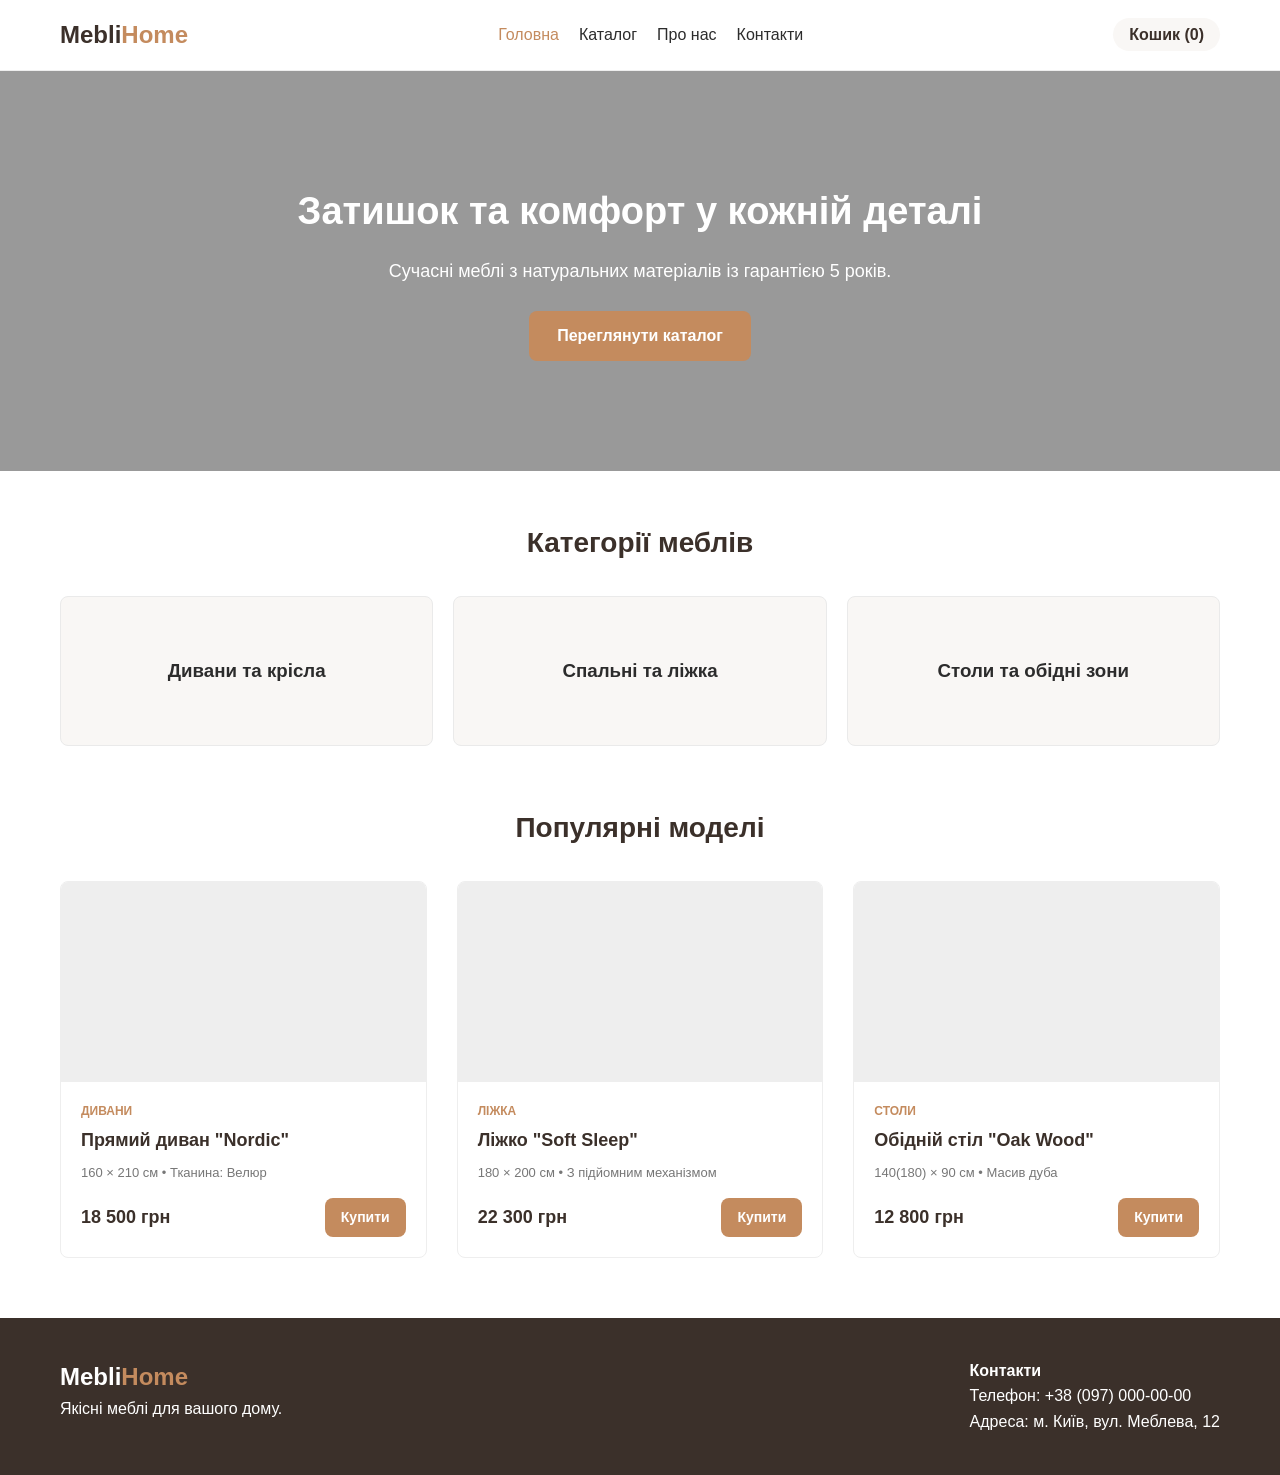
==== index.html @ 6b781949 "v1" ====
<!DOCTYPE html>
<html lang="uk">
<head>
  <meta charset="UTF-8">
  <meta name="viewport" content="width=device-width, initial-scale=1.0">
  <title>MebliHome — Інтернет-магазин сучасних меблів</title>
  <link rel="stylesheet" href="style.css">
</head>
<body>

  <!-- Шапка -->
  <!-- Шапка -->
  <header class="header">
    <div class="container header__wrapper">
      <a href="index.html" class="logo">Mebli<span>Home</span></a>
      <nav class="nav">
        <a href="index.html" class="active">Головна</a>
        <a href="catalog.html">Каталог</a>
        <a href="#">Про нас</a>
        <a href="#">Контакти</a>
      </nav>
      <div class="header__cart">
        <a href="cart.html" class="cart-btn">Кошик (<span>0</span>)</a>
      </div>
    </div>
  </header>

  <!-- Головний банер -->
  <section class="hero">
    <div class="container hero__content">
      <h1>Затишок та комфорт у кожній деталі</h1>
      <p>Сучасні меблі з натуральних матеріалів із гарантією 5 років.</p>
      <a href="catalog.html" class="btn">Переглянути каталог</a>
    </div>
  </section>

  <!-- Категорії -->
  <section class="categories container">
    <h2 class="section-title">Категорії меблів</h2>
    <div class="categories__grid">
      <div class="cat-card">
        <h3>Дивани та крісла</h3>
      </div>
      <div class="cat-card">
        <h3>Спальні та ліжка</h3>
      </div>
      <div class="cat-card">
        <h3>Столи та обідні зони</h3>
      </div>
    </div>
  </section>

  <!-- Товари (Хіти продажів) -->
  <section class="products container">
    <h2 class="section-title">Популярні моделі</h2>
    <div class="product-grid">
      
      <article class="product-card">
        <div class="product-card__img"></div>
        <div class="product-card__info">
          <span class="category-tag">Дивани</span>
          <h3>Прямий диван "Nordic"</h3>
          <p class="specs">160 × 210 см • Тканина: Велюр</p>
          <div class="product-card__bottom">
            <span class="price">18 500 грн</span>
            <a href="product.html" class="btn btn--sm">Купити</a>
          </div>
        </div>
      </article>

      <article class="product-card">
        <div class="product-card__img"></div>
        <div class="product-card__info">
          <span class="category-tag">Ліжка</span>
          <h3>Ліжко "Soft Sleep"</h3>
          <p class="specs">180 × 200 см • З підйомним механізмом</p>
          <div class="product-card__bottom">
            <span class="price">22 300 грн</span>
            <a href="product.html" class="btn btn--sm">Купити</a>
          </div>
        </div>
      </article>

      <article class="product-card">
        <div class="product-card__img"></div>
        <div class="product-card__info">
          <span class="category-tag">Столи</span>
          <h3>Обідній стіл "Oak Wood"</h3>
          <p class="specs">140(180) × 90 см • Масив дуба</p>
          <div class="product-card__bottom">
            <span class="price">12 800 грн</span>
            <a href="product.html" class="btn btn--sm">Купити</a>
          </div>
        </div>
      </article>

    </div>
  </section>

  <!-- Футер -->
  <footer class="footer">
    <div class="container footer__wrapper">
      <div>
        <a href="index.html" class="logo">Mebli<span>Home</span></a>
        <p>Якісні меблі для вашого дому.</p>
      </div>
      <div class="contacts">
        <h4>Контакти</h4>
        <p>Телефон: +38 (097) 000-00-00</p>
        <p>Адреса: м. Київ, вул. Меблева, 12</p>
      </div>
    </div>
  </footer>
<!-- Підключення скрипта -->
  <script src="main.js"></script>
</body>
</html>
---- style.css ----
/* ==========================================================================
   1. СКИДАННЯ, ЗМІННІ ТА БАЗОВІ СТИЛІ
   ========================================================================== */
:root {
  --primary: #3b302a;
  --accent: #c48b5e;
  --accent-hover: #b07a4f;
  --bg-light: #f9f7f5;
  --text: #2c2c2c;
  --text-muted: #777777;
  --white: #ffffff;
  --radius: 8px;
}

* {
  box-sizing: border-box;
  margin: 0;
  padding: 0;
}

body {
  font-family: 'Segoe UI', Tahoma, Geneva, Verdana, sans-serif;
  color: var(--text);
  background-color: var(--white);
  line-height: 1.6;
}

.container {
  max-width: 1200px;
  margin: 0 auto;
  padding: 0 20px;
}

/* ==========================================================================
   2. ШАПКА (HEADER)
   ========================================================================== */
.header {
  background: var(--white);
  border-bottom: 1px solid #eee;
  position: sticky;
  top: 0;
  z-index: 100;
}

.header__wrapper {
  display: flex;
  justify-content: space-between;
  align-items: center;
  height: 70px;
}

.logo {
  font-size: 24px;
  font-weight: 700;
  color: var(--primary);
  text-decoration: none;
}

.logo span {
  color: var(--accent);
}

.nav {
  display: flex;
  gap: 20px;
}

.nav a {
  text-decoration: none;
  color: var(--text);
  font-weight: 500;
  transition: color 0.3s;
}

.nav a:hover, 
.nav a.active {
  color: var(--accent);
}

.cart-btn {
  text-decoration: none;
  color: var(--primary);
  font-weight: 600;
  padding: 8px 16px;
  background-color: var(--bg-light);
  border-radius: 20px;
  transition: background-color 0.3s;
}

.cart-btn:hover {
  background-color: #f0ece9;
}

/* ==========================================================================
   3. КНОПКИ ТА ЗАГОЛОВКИ
   ========================================================================== */
.btn {
  display: inline-block;
  padding: 12px 28px;
  background-color: var(--accent);
  color: var(--white);
  text-decoration: none;
  border-radius: var(--radius);
  font-weight: 600;
  border: none;
  cursor: pointer;
  transition: background 0.3s;
}

.btn:hover {
  background-color: var(--accent-hover);
}

.btn--sm {
  padding: 8px 16px;
  font-size: 14px;
}

.btn--lg {
  padding: 14px 32px;
  font-size: 16px;
}

.section-title {
  font-size: 28px;
  margin-bottom: 30px;
  color: var(--primary);
  text-align: center;
}

.page-header {
  margin-top: 30px;
  margin-bottom: 30px;
}

.breadcrumbs {
  display: flex;
  list-style: none;
  gap: 10px;
  font-size: 14px;
  color: var(--text-muted);
  margin-bottom: 10px;
}

.breadcrumbs a {
  color: var(--text-muted);
  text-decoration: none;
}

.breadcrumbs a:hover {
  color: var(--accent);
}

.breadcrumbs li:not(:last-child)::after {
  content: "/";
  margin-left: 10px;
}

/* ==========================================================================
   4. ГОЛОВНА СТОРІНКА (INDEX.HTML)
   ========================================================================== */
.hero {
  background: linear-gradient(rgba(0,0,0,0.4), rgba(0,0,0,0.4)), url('https://images.unsplash.com/photo-1555041469-a586c61ea9bc?auto=format&fit=crop&w=1200&q=80') center/cover no-repeat;
  height: 400px;
  display: flex;
  align-items: center;
  color: var(--white);
  text-align: center;
  margin-bottom: 50px;
}

.hero__content h1 {
  font-size: 38px;
  margin-bottom: 15px;
}

.hero__content p {
  font-size: 18px;
  margin-bottom: 25px;
}

.categories__grid {
  display: grid;
  grid-template-columns: repeat(auto-fit, minmax(280px, 1fr));
  gap: 20px;
  margin-bottom: 60px;
}

.cat-card {
  height: 150px;
  background: var(--bg-light);
  border-radius: var(--radius);
  display: flex;
  align-items: center;
  justify-content: center;
  border: 1px solid #eaeaea;
  transition: transform 0.3s;
}

.cat-card:hover {
  transform: translateY(-5px);
}

/* ==========================================================================
   5. КАРТКИ ТОВАРІВ ТА СІТКА (PRODUCT CARD & GRID)
   ========================================================================== */
.product-grid {
  display: grid;
  grid-template-columns: repeat(auto-fill, minmax(280px, 1fr));
  gap: 30px;
  margin-bottom: 60px;
}

.product-card {
  border: 1px solid #eee;
  border-radius: var(--radius);
  overflow: hidden;
  display: flex;
  flex-direction: column;
}

.product-card__img {
  height: 200px;
  background: #eee url('https://images.unsplash.com/photo-1586023492125-27b2c045efd7?auto=format&fit=crop&w=500&q=80') center/cover no-repeat;
}

.product-card__info {
  padding: 20px;
  display: flex;
  flex-direction: column;
  flex-grow: 1;
}

.category-tag {
  font-size: 12px;
  color: var(--accent);
  text-transform: uppercase;
  font-weight: 700;
  margin-bottom: 5px;
}

.product-card h3 {
  font-size: 18px;
  margin-bottom: 8px;
  color: var(--primary);
}

.specs {
  font-size: 13px;
  color: var(--text-muted);
  margin-bottom: 15px;
}

.product-card__bottom {
  margin-top: auto;
  display: flex;
  justify-content: space-between;
  align-items: center;
}

.price {
  font-size: 18px;
  font-weight: 700;
  color: var(--primary);
}

/* ==========================================================================
   6. КАТАЛОГ ТА БОКОВИЙ ФІЛЬТР (CATALOG.HTML)
   ========================================================================== */
.catalog-layout {
  display: grid;
  grid-template-columns: 260px 1fr;
  gap: 40px;
  align-items: start;
  margin-bottom: 60px;
}

.filter-sidebar {
  background-color: var(--bg-light);
  padding: 24px;
  border-radius: var(--radius);
  border: 1px solid #eaeaea;
}

.filter-title {
  font-size: 20px;
  margin-bottom: 20px;
  color: var(--primary);
  border-bottom: 2px solid var(--accent);
  padding-bottom: 8px;
}

.filter-group {
  margin-bottom: 25px;
}

.filter-group h4 {
  font-size: 15px;
  margin-bottom: 12px;
  color: var(--primary);
}

.filter-checkbox {
  display: flex;
  align-items: center;
  gap: 10px;
  font-size: 14px;
  margin-bottom: 8px;
  cursor: pointer;
  user-select: none;
}

.filter-checkbox input[type="checkbox"] {
  accent-color: var(--accent);
  width: 16px;
  height: 16px;
  cursor: pointer;
}

.price-range {
  display: flex;
  align-items: center;
  gap: 8px;
}

.price-range input {
  width: 100%;
  padding: 8px 10px;
  border: 1px solid #ccc;
  border-radius: 4px;
  font-size: 14px;
  outline: none;
}

.price-range input:focus {
  border-color: var(--accent);
}

.filter-actions {
  display: flex;
  flex-direction: column;
  gap: 10px;
}

.filter-btn {
  width: 100%;
  text-align: center;
}

.btn-reset {
  background: transparent;
  border: none;
  color: var(--text-muted);
  font-size: 13px;
  cursor: pointer;
  text-decoration: underline;
  text-align: center;
}

.btn-reset:hover {
  color: var(--primary);
}

.catalog-toolbar {
  display: flex;
  justify-content: space-between;
  align-items: center;
  margin-bottom: 25px;
  padding-bottom: 15px;
  border-bottom: 1px solid #eee;
}

.products-count {
  font-size: 14px;
  color: var(--text-muted);
}

.sort-select-wrapper {
  display: flex;
  align-items: center;
  gap: 10px;
  font-size: 14px;
}

.sort-select-wrapper select {
  padding: 8px 12px;
  border: 1px solid #ccc;
  border-radius: 4px;
  outline: none;
  background-color: var(--white);
  cursor: pointer;
}

.pagination {
  display: flex;
  justify-content: center;
  gap: 8px;
  margin-top: 40px;
}

.pagination__item {
  display: inline-flex;
  justify-content: center;
  align-items: center;
  width: 40px;
  height: 40px;
  border: 1px solid #ddd;
  border-radius: 4px;
  text-decoration: none;
  color: var(--primary);
  font-weight: 600;
  transition: all 0.2s;
}

.pagination__item:hover, 
.pagination__item.active {
  background-color: var(--accent);
  color: var(--white);
  border-color: var(--accent);
}

/* ==========================================================================
   7. СТОРІНКА ТОВАРУ (PRODUCT.HTML)
   ========================================================================== */
.product-detail {
  margin-bottom: 60px;
}

.product-detail__grid {
  display: grid;
  grid-template-columns: 1fr 1fr;
  gap: 50px;
  margin-bottom: 50px;
}

.product-gallery {
  display: flex;
  flex-direction: column;
  gap: 15px;
}

.product-gallery__main {
  width: 100%;
  height: 420px;
  background: #eee url('https://images.unsplash.com/photo-1555041469-a586c61ea9bc?auto=format&fit=crop&w=800&q=80') center/cover no-repeat;
  border-radius: var(--radius);
}

.product-gallery__thumbs {
  display: flex;
  gap: 15px;
}

.thumb {
  width: 80px;
  height: 80px;
  border-radius: 6px;
  background: #eee url('https://images.unsplash.com/photo-1555041469-a586c61ea9bc?auto=format&fit=crop&w=200&q=80') center/cover no-repeat;
  cursor: pointer;
  border: 2px solid transparent;
  transition: border-color 0.2s;
}

.thumb.active, 
.thumb:hover {
  border-color: var(--accent);
}

.product-title {
  font-size: 32px;
  color: var(--primary);
  margin: 5px 0 15px;
}

.product-status {
  display: flex;
  gap: 20px;
  font-size: 14px;
  margin-bottom: 20px;
}

.status--in-stock {
  color: #27ae60;
  font-weight: 600;
}

.rating {
  color: #f39c12;
}

.product-price-box {
  display: flex;
  align-items: baseline;
  gap: 15px;
  margin-bottom: 25px;
}

.price-current {
  font-size: 30px;
  font-weight: 700;
  color: var(--primary);
}

.price-old {
  font-size: 20px;
  color: var(--text-muted);
  text-decoration: line-through;
}

.product-options {
  display: flex;
  flex-direction: column;
  gap: 20px;
  margin-bottom: 30px;
  padding: 20px 0;
  border-top: 1px solid #eee;
  border-bottom: 1px solid #eee;
}

.option-group label {
  display: block;
  font-weight: 600;
  margin-bottom: 10px;
  font-size: 14px;
}

.color-picker {
  display: flex;
  gap: 12px;
}

.color-btn {
  width: 32px;
  height: 32px;
  border-radius: 50%;
  border: 2px solid var(--white);
  outline: 1px solid #ccc;
  cursor: pointer;
  transition: transform 0.2s;
}

.color-btn.active {
  outline: 2px solid var(--accent);
  transform: scale(1.1);
}

.option-select {
  width: 100%;
  max-width: 300px;
  padding: 10px;
  border: 1px solid #ccc;
  border-radius: var(--radius);
  outline: none;
}

.product-actions {
  display: flex;
  gap: 15px;
  margin-bottom: 30px;
}

.quantity-counter {
  display: flex;
  border: 1px solid #ccc;
  border-radius: var(--radius);
  overflow: hidden;
}

.qty-btn {
  width: 40px;
  background: var(--bg-light);
  border: none;
  font-size: 18px;
  cursor: pointer;
}

.quantity-counter input {
  width: 50px;
  border: none;
  text-align: center;
  font-size: 16px;
  outline: none;
}

.product-features {
  list-style: none;
  background: var(--bg-light);
  padding: 15px 20px;
  border-radius: var(--radius);
  display: flex;
  flex-direction: column;
  gap: 8px;
  font-size: 14px;
}

/* Вкладки (Tabs) */
.product-tabs {
  margin-bottom: 60px;
}

.tabs-header {
  display: flex;
  border-bottom: 2px solid #eee;
  margin-bottom: 20px;
}

.tab-btn {
  padding: 12px 24px;
  background: none;
  border: none;
  font-size: 16px;
  font-weight: 600;
  color: var(--text-muted);
  cursor: pointer;
  border-bottom: 2px solid transparent;
  margin-bottom: -2px;
}

.tab-btn.active {
  color: var(--accent);
  border-bottom-color: var(--accent);
}

.tab-content {
  display: none;
  line-height: 1.8;
  color: #444;
}

.tab-content.active {
  display: block;
}

/* ==========================================================================
   8. СПЛИВАЮЧІ СПОВІЩЕННЯ ДЛЯ JS (TOAST)
   ========================================================================== */
.toast-notification {
  position: fixed;
  bottom: 20px;
  right: 20px;
  background-color: var(--primary);
  color: var(--white);
  padding: 14px 24px;
  border-radius: var(--radius);
  border-left: 4px solid var(--accent);
  box-shadow: 0 5px 15px rgba(0, 0, 0, 0.2);
  font-size: 14px;
  font-weight: 500;
  opacity: 0;
  transform: translateY(20px);
  transition: all 0.3s ease;
  z-index: 1000;
}

.toast-notification.show {
  opacity: 1;
  transform: translateY(0);
}

/* ==========================================================================
   9. ФУТЕР (FOOTER)
   ========================================================================== */
.footer {
  background: var(--primary);
  color: var(--white);
  padding: 40px 0;
  margin-top: 60px;
}

.footer__wrapper {
  display: flex;
  justify-content: space-between;
  flex-wrap: wrap;
  gap: 20px;
}

.footer .logo {
  color: var(--white);
}

/* ==========================================================================
   10. АДАПТИВНІСТЬ ДЛЯ МОБІЛЬНИХ ПРИСТРОЇВ (MEDIA QUERIES)
   ========================================================================== */
@media (max-width: 992px) {
  .catalog-layout {
    grid-template-columns: 1fr;
  }

  .filter-sidebar {
    order: -1;
  }
}

@media (max-width: 768px) {
  .header__wrapper {
    flex-direction: column;
    height: auto;
    padding: 15px 0;
    gap: 15px;
  }

  .hero {
    height: 300px;
  }

  .hero__content h1 {
    font-size: 26px;
  }

  .section-title {
    font-size: 22px;
  }

  .product-detail__grid {
    grid-template-columns: 1fr;
    gap: 30px;
  }

  .product-gallery__main {
    height: 280px;
  }

  .product-actions {
    flex-direction: column;
  }

  .btn--lg {
    width: 100%;
    text-align: center;
  }
}

@media (max-width: 576px) {
  .catalog-toolbar {
    flex-direction: column;
    align-items: flex-start;
    gap: 10px;
  }
}
/* ==========================================================================
   11. СТОРІНКА КОШИКА (CART.HTML)
   ========================================================================== */
.cart-page {
  margin-bottom: 60px;
}

.cart-table-wrapper {
  overflow-x: auto;
  margin-bottom: 30px;
}

.cart-table {
  width: 100%;
  border-collapse: collapse;
  text-align: left;
}

.cart-table th, 
.cart-table td {
  padding: 15px;
  border-bottom: 1px solid #eee;
  vertical-align: middle;
}

.cart-table th {
  background-color: var(--bg-light);
  color: var(--primary);
  font-weight: 600;
}

.cart-item__title {
  font-weight: 600;
  color: var(--primary);
}

.cart-item__meta {
  font-size: 13px;
  color: var(--text-muted);
}

.btn-remove {
  background: none;
  border: none;
  color: #e74c3c;
  font-size: 20px;
  cursor: pointer;
  transition: color 0.2s;
}

.btn-remove:hover {
  color: #c0392b;
}

.cart-summary {
  display: flex;
  justify-content: space-between;
  align-items: center;
  background-color: var(--bg-light);
  padding: 24px;
  border-radius: var(--radius);
  border: 1px solid #eaeaea;
}

.cart-total {
  font-size: 20px;
  font-weight: 700;
  color: var(--primary);
}

.cart-empty {
  text-align: center;
  padding: 50px 0;
}

.cart-empty p {
  font-size: 18px;
  color: var(--text-muted);
  margin-bottom: 20px;
}

@media (max-width: 576px) {
  .cart-summary {
    flex-direction: column;
    gap: 15px;
    align-items: stretch;
    text-align: center;
  }
}
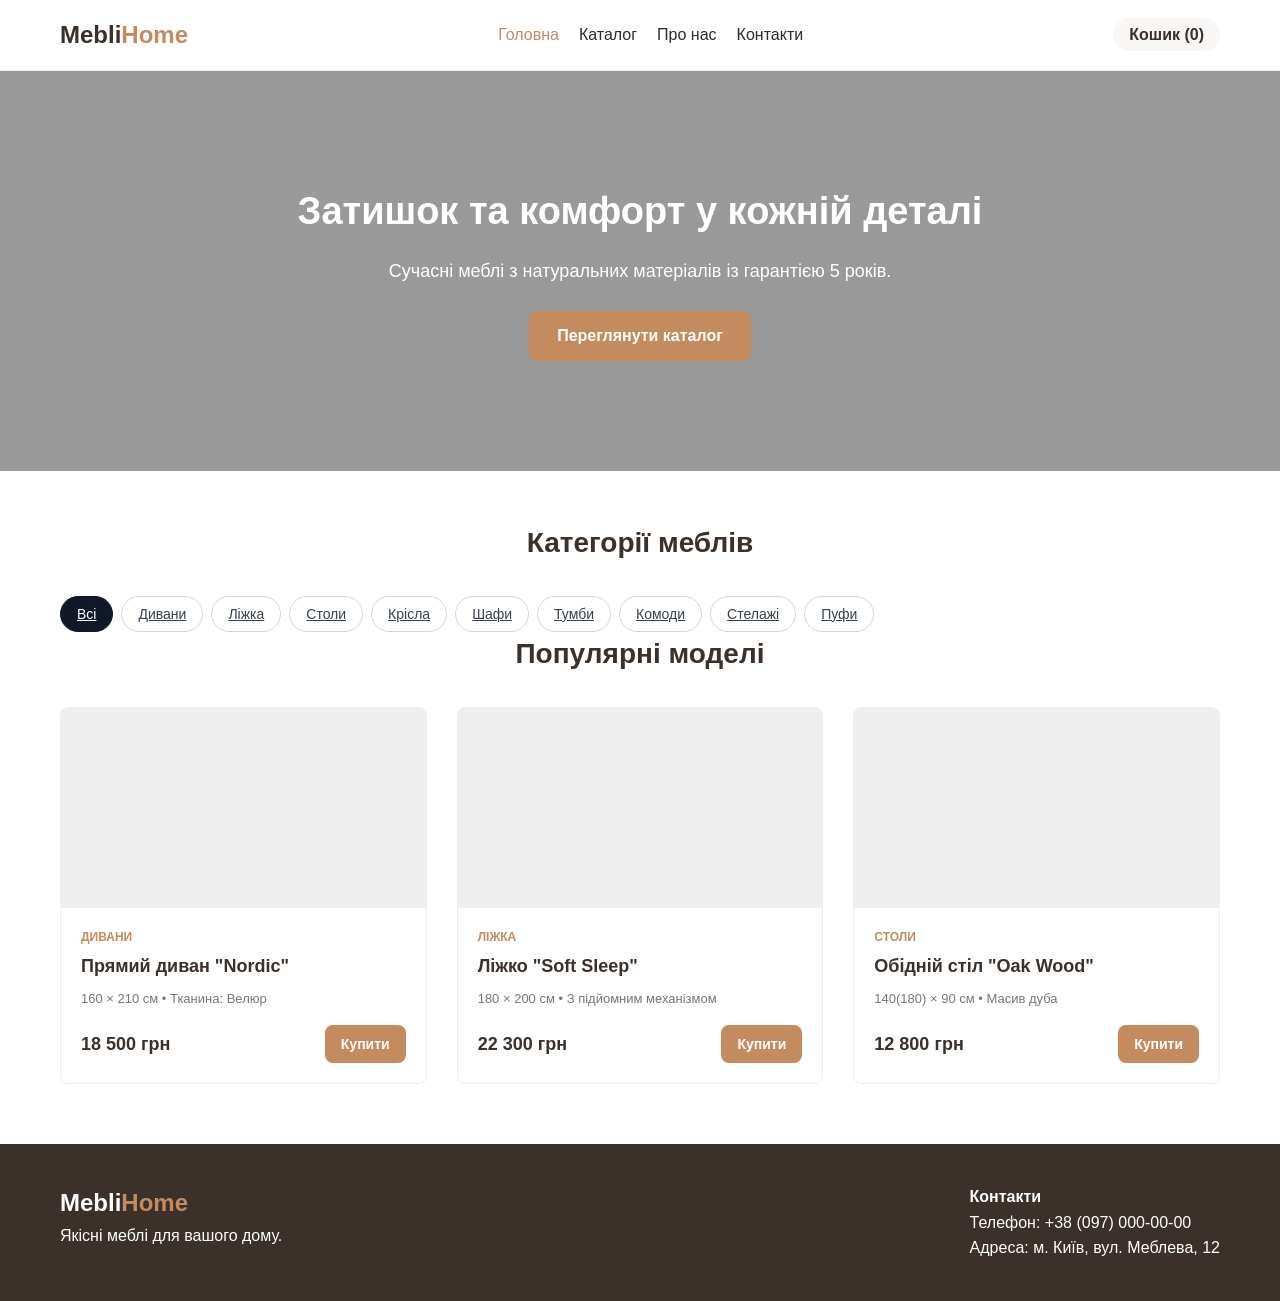
==== commit c5c91de7: "v1.5" ====
--- a/index.html
+++ b/index.html
@@ -35,20 +35,22 @@
   </section>
 
   <!-- Категорії -->
-  <section class="categories container">
-    <h2 class="section-title">Категорії меблів</h2>
-    <div class="categories__grid">
-      <div class="cat-card">
-        <h3>Дивани та крісла</h3>
-      </div>
-      <div class="cat-card">
-        <h3>Спальні та ліжка</h3>
-      </div>
-      <div class="cat-card">
-        <h3>Столи та обідні зони</h3>
-      </div>
-    </div>
-  </section>
+  <!-- На головній сторінці index.html -->
+<section class="container categories-section">
+  <h2 class="section-title">Категорії меблів</h2>
+  <div class="filter-buttons">
+    <a href="catalog.html?category=all" class="filter-btn active">Всі</a>
+    <a href="catalog.html?category=дивани" class="filter-btn">Дивани</a>
+    <a href="catalog.html?category=ліжка" class="filter-btn">Ліжка</a>
+    <a href="catalog.html?category=столи" class="filter-btn">Столи</a>
+    <a href="catalog.html?category=крісла" class="filter-btn">Крісла</a>
+    <a href="catalog.html?category=шафи" class="filter-btn">Шафи</a>
+    <a href="catalog.html?category=тумби" class="filter-btn">Тумби</a>
+    <a href="catalog.html?category=комоди" class="filter-btn">Комоди</a>
+    <a href="catalog.html?category=стелажі" class="filter-btn">Стелажі</a>
+    <a href="catalog.html?category=пуфи" class="filter-btn">Пуфи</a>
+  </div>
+</section>
 
   <!-- Товари (Хіти продажів) -->
   <section class="products container">
--- a/style.css
+++ b/style.css
@@ -825,4 +825,66 @@
     align-items: stretch;
     text-align: center;
   }
+}
+/* --- КОМПАКТНІ КНОПКИ ФІЛЬТРІВ ТА СОРТУВАННЯ --- */
+/* --- ПАНЕЛЬ КЕРУВАННЯ --- */
+.catalog-controls {
+  display: flex;
+  flex-wrap: wrap;
+  justify-content: space-between;
+  align-items: center;
+  gap: 15px;
+  margin-bottom: 30px;
+}
+
+/* Контейнер кнопок — вирівнювання в один рядок */
+.filter-buttons {
+  display: flex !important;
+  flex-wrap: wrap !important;
+  flex-direction: row !important;
+  gap: 8px !important;
+  width: auto !important; /* Відміна розтягування на всю ширину */
+}
+
+/* Стилі самих кнопок */
+.filter-btn {
+  display: inline-flex !important;
+  align-items: center;
+  justify-content: center;
+  width: auto !important; /* Чітко за розміром тексту */
+  max-width: max-content;
+  padding: 6px 16px !important;
+  border: 1px solid #d1d5db;
+  background-color: #ffffff;
+  color: #374151;
+  border-radius: 20px;
+  font-size: 14px;
+  font-weight: 500;
+  cursor: pointer;
+  transition: all 0.2s ease;
+  white-space: nowrap; /* Текст не переноситься */
+}
+
+.filter-btn:hover {
+  border-color: #111827;
+  background-color: #f3f4f6;
+}
+
+.filter-btn.active {
+  background-color: #111827 !important;
+  color: #ffffff !important;
+  border-color: #111827 !important;
+}
+
+/* Випадаючий список сортування */
+.sort-select {
+  padding: 8px 14px;
+  border: 1px solid #d1d5db;
+  border-radius: 8px;
+  background-color: #ffffff;
+  font-size: 14px;
+  color: #374151;
+  outline: none;
+  cursor: pointer;
+  height: 38px;
 }
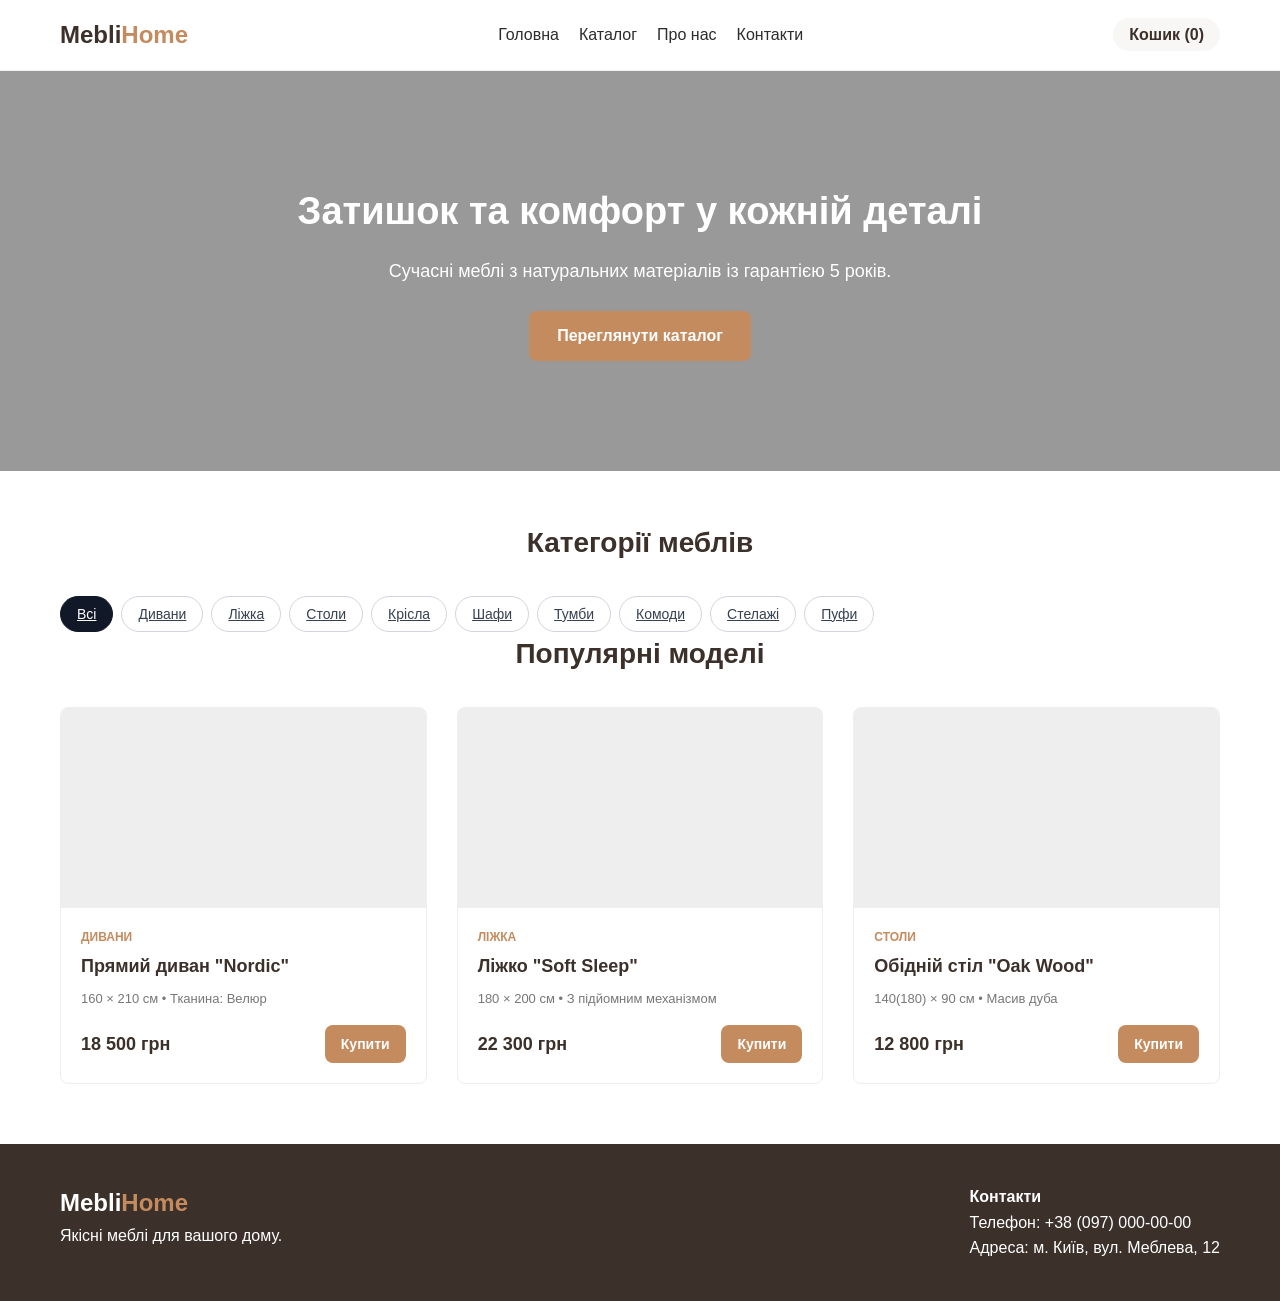
==== commit 3c59db08: "2.0" ====
--- a/index.html
+++ b/index.html
@@ -7,18 +7,19 @@
   <link rel="stylesheet" href="style.css">
 </head>
 <body>
-
+<!-- Контейнер для сповіщень про додавання в кошик -->
+<div id="toast-container" class="toast-container"></div>
   <!-- Шапка -->
   <!-- Шапка -->
   <header class="header">
     <div class="container header__wrapper">
       <a href="index.html" class="logo">Mebli<span>Home</span></a>
       <nav class="nav">
-        <a href="index.html" class="active">Головна</a>
-        <a href="catalog.html">Каталог</a>
-        <a href="#">Про нас</a>
-        <a href="#">Контакти</a>
-      </nav>
+  <a href="index.html">Головна</a>
+  <a href="catalog.html">Каталог</a>
+  <a href="about.html">Про нас</a>
+  <a href="contacts.html">Контакти</a>
+</nav>
       <div class="header__cart">
         <a href="cart.html" class="cart-btn">Кошик (<span>0</span>)</a>
       </div>
--- a/style.css
+++ b/style.css
@@ -887,4 +887,298 @@
   outline: none;
   cursor: pointer;
   height: 38px;
+}
+/* --- СТОРІНКИ "ПРО НАС" ТА "КОНТАКТИ" --- */
+.page-content {
+  padding-bottom: 60px;
+}
+
+.about-grid {
+  display: grid;
+  grid-template-columns: 1fr 1fr;
+  gap: 40px;
+  align-items: center;
+}
+
+.about-text h2 {
+  font-size: 28px;
+  margin-bottom: 20px;
+  line-height: 1.3;
+}
+
+.about-text p {
+  color: #4b5563;
+  margin-bottom: 15px;
+  line-height: 1.6;
+}
+
+.about-stats {
+  display: flex;
+  gap: 20px;
+  margin-top: 30px;
+}
+
+.stat-card {
+  background-color: #f9fafb;
+  padding: 20px;
+  border-radius: 12px;
+  text-align: center;
+  flex: 1;
+}
+
+.stat-number {
+  display: block;
+  font-size: 24px;
+  font-weight: 700;
+  color: #111827;
+}
+
+.stat-label {
+  font-size: 12px;
+  color: #6b7280;
+}
+
+.about-img {
+  height: 400px;
+  border-radius: 16px;
+  background-size: cover;
+  background-position: center;
+}
+
+/* Контакти */
+.contacts-grid {
+  display: grid;
+  grid-template-columns: 1fr 1fr;
+  gap: 40px;
+}
+
+.contact-item {
+  margin-bottom: 25px;
+}
+
+.contact-item h3 {
+  font-size: 18px;
+  margin-bottom: 8px;
+}
+
+.contact-item p, .contact-item a {
+  color: #4b5563;
+  text-decoration: none;
+}
+
+.contact-item a:hover {
+  color: #111827;
+}
+
+.contact-form-wrapper {
+  background-color: #f9fafb;
+  padding: 30px;
+  border-radius: 16px;
+}
+
+.contact-form-wrapper h2 {
+  font-size: 22px;
+  margin-bottom: 20px;
+}
+
+.form-group {
+  margin-bottom: 15px;
+}
+
+.form-group label {
+  display: block;
+  font-size: 14px;
+  margin-bottom: 5px;
+  font-weight: 500;
+}
+
+.form-group input, .form-group textarea {
+  width: 100%;
+  padding: 10px 14px;
+  border: 1px solid #d1d5db;
+  border-radius: 8px;
+  font-size: 14px;
+  outline: none;
+  box-sizing: border-box;
+}
+
+.form-group input:focus, .form-group textarea:focus {
+  border-color: #111827;
+}
+
+@media (max-width: 768px) {
+  .about-grid, .contacts-grid {
+    grid-template-columns: 1fr;
+  }
+}
+
+/* --- ПОВІДОМЛЕННЯ В ФОРМІ --- */
+.form-message {
+  padding: 12px 16px;
+  border-radius: 8px;
+  font-size: 14px;
+  font-weight: 500;
+  margin-bottom: 20px;
+  line-height: 1.4;
+  transition: all 0.3s ease;
+}
+
+.form-message--success {
+  background-color: #d1fae5;
+  color: #065f46;
+  border: 1px solid #a7f3d0;
+}
+
+.form-message--error {
+  background-color: #fee2e2;
+  color: #991b1b;
+  border: 1px solid #fecaca;
+}
+/* --- СТПЛИВАЮЧЕ ПОВІДОМЛЕННЯ (TOAST) --- */
+.toast-container {
+  position: fixed;
+  bottom: 25px;
+  right: 25px;
+  z-index: 9999;
+  display: flex;
+  flex-direction: column;
+  gap: 10px;
+}
+
+.toast {
+  background-color: #111827;
+  color: #ffffff;
+  padding: 14px 20px;
+  border-radius: 10px;
+  font-size: 14px;
+  font-weight: 500;
+  box-shadow: 0 10px 15px -3px rgba(0, 0, 0, 0.1), 0 4px 6px -2px rgba(0, 0, 0, 0.05);
+  display: flex;
+  align-items: center;
+  gap: 10px;
+  animation: slideIn 0.3s ease, fadeOut 0.3s ease 2.7s forwards;
+}
+
+.toast--success {
+  border-left: 4px solid #10b981;
+}
+
+@keyframes slideIn {
+  from {
+    transform: translateY(100%);
+    opacity: 0;
+  }
+  to {
+    transform: translateY(0);
+    opacity: 1;
+  }
+}
+
+@keyframes fadeOut {
+  from {
+    opacity: 1;
+  }
+  to {
+    opacity: 0;
+  }
+}
+/* --- СТИЛІ СТОРІНКИ КОШИКА --- */
+.cart-wrapper {
+  display: grid;
+  grid-template-columns: 1fr 320px;
+  gap: 30px;
+  align-items: start;
+}
+
+.cart-items {
+  display: flex;
+  flex-direction: column;
+  gap: 15px;
+}
+
+.cart-item {
+  display: flex;
+  align-items: center;
+  justify-content: space-between;
+  padding: 15px 20px;
+  border: 1px solid #e5e7eb;
+  border-radius: 12px;
+  background-color: #ffffff;
+}
+
+.cart-item__info h4 {
+  font-size: 16px;
+  margin-bottom: 4px;
+}
+
+.cart-item__price {
+  color: #4b5563;
+  font-size: 14px;
+}
+
+.cart-item__actions {
+  display: flex;
+  align-items: center;
+  gap: 15px;
+}
+
+.remove-btn {
+  background: none;
+  border: none;
+  color: #ef4444;
+  font-size: 18px;
+  cursor: pointer;
+  padding: 5px;
+  line-height: 1;
+}
+
+.cart-summary {
+  background-color: #f9fafb;
+  padding: 24px;
+  border-radius: 16px;
+  border: 1px solid #e5e7eb;
+}
+
+.cart-summary h3 {
+  margin-bottom: 20px;
+  font-size: 18px;
+}
+
+.summary-row {
+  display: flex;
+  justify-content: space-between;
+  margin-bottom: 12px;
+  font-size: 14px;
+  color: #4b5563;
+}
+
+.summary-row--total {
+  border-top: 1px solid #e5e7eb;
+  padding-top: 12px;
+  margin-top: 12px;
+  font-weight: 700;
+  font-size: 18px;
+  color: #111827;
+}
+
+.btn--full {
+  width: 100%;
+  margin-top: 15px;
+}
+
+.cart-empty {
+  text-align: center;
+  padding: 60px 20px;
+}
+
+.cart-empty p {
+  font-size: 20px;
+  color: #6b7280;
+  margin-bottom: 20px;
+}
+
+@media (max-width: 768px) {
+  .cart-wrapper {
+    grid-template-columns: 1fr;
+  }
 }
